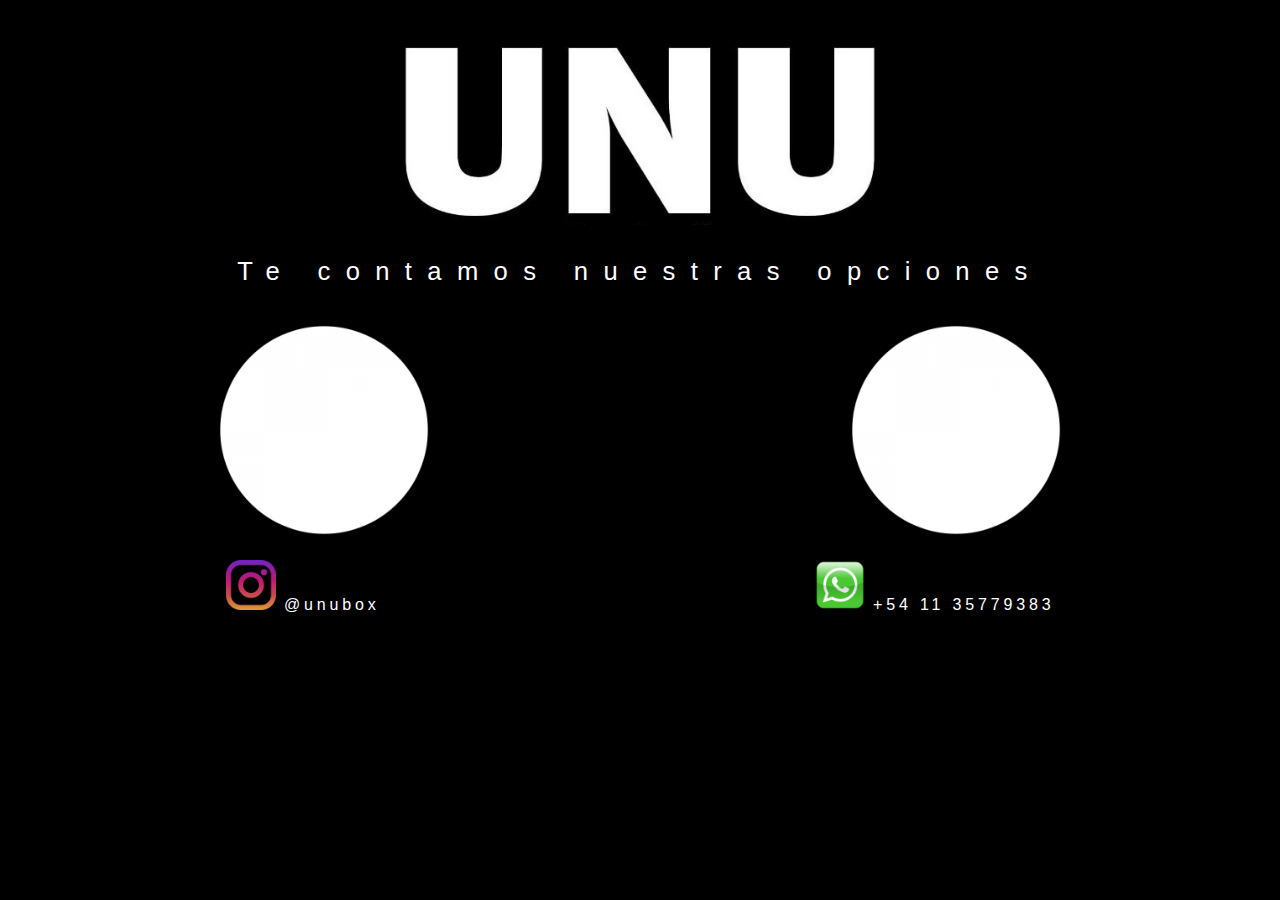
==== index.html @ adf046f2 "Add files via upload" ====
<!DOCTYPE html>
<html lang="en" dir="ltr">
<head>
  <link href="https://cdn.jsdelivr.net/npm/bootstrap@5.1.3/dist/css/bootstrap.min.css" rel="stylesheet" integrity="sha384-1BmE4kWBq78iYhFldvKuhfTAU6auU8tT94WrHftjDbrCEXSU1oBoqyl2QvZ6jIW3" crossorigin="anonymous">
  <link rel="stylesheet" href="estilo.css">
  <meta charset="utf-8">
  <meta name="description" content="Menús y viandas semanales a domicilio">
  <meta name="keywords" content="viandas, uziel utrera, gastronomia, comida gourmet, comida a domicilio, delivery de comida">
  <meta name="autor" content="Nara Utrera">
  <meta name="viewport" content="width=device-width, initial-scale=1">
  <title>UNU</title>
  </head>
  <body>
    <header>
      <img src="imagenes/logo.jpeg" alt="LOGO">
      <br>
      <!--logo de UNU general-->
    Te contamos nuestras opciones
    </header>
    <br>
    <section>
      <a class="opacidad" href="box.html" target="_blank">  <img src="imagenes/fotoprueba.png" alt="UNU box"></a>
      <!--logo en blanco de UNU box-->
    </section>
    <aside>
      <a class="opacidad" href="diario.html" target="_blank"><img src="imagenes/fotoprueba.png" alt="UNU diario"></a>
      <!--logo en naranja de UNU diario-->
    </aside>
    <br>
    <footer>
      <div class="instagram">
      <a class="opacidad" href="https://www.instagram.com/unubox" target="_blank"> <img src="imagenes/instagram.png" alt="" width="50" height=""> </a>
      @unubox
      </div>
      <div class="whatsapp">
      <a class="opacidad" href="https://wa.me/5491135779383" target="_blank">  <img src="imagenes/whatsapp.png" alt="" width="50" height=""> </a>
      +54 11 35779383
      </div>
    </footer>

  </body>
</html>
---- estilo.css ----
body {background-color: black;}
@import url('https://fonts.googleapis.com/css2?family=Merriweather+Sans:wght@700&display=swap');

header {background-color: black;
  color: white;
text-align: center;
font-size: 1.6rem;
font-family: 'Merriweather Sans', sans-serif;;
letter-spacing: 1.2vw;}
header img {width: 40%;
padding: 2%;}
section {background-color: black;
color: white;
float: left;
width: 50%;
text-align: center;}
section img {width: 40%;}
aside {background-color: black;
color: white;
float: left;
width: 50%;
text-align: center;}
aside img {width: 40%;}
footer {background-color: black;
  clear: both;
  color: white;
  text-decoration: none;}
a {text-decoration: none;}
footer {font-family: 'Merriweather Sans', sans-serif;
font-size: 1rem;
letter-spacing: 0.3vw;
display: flex;
justify-content: space-around;}
.opacidad:hover {opacity: 40%;}
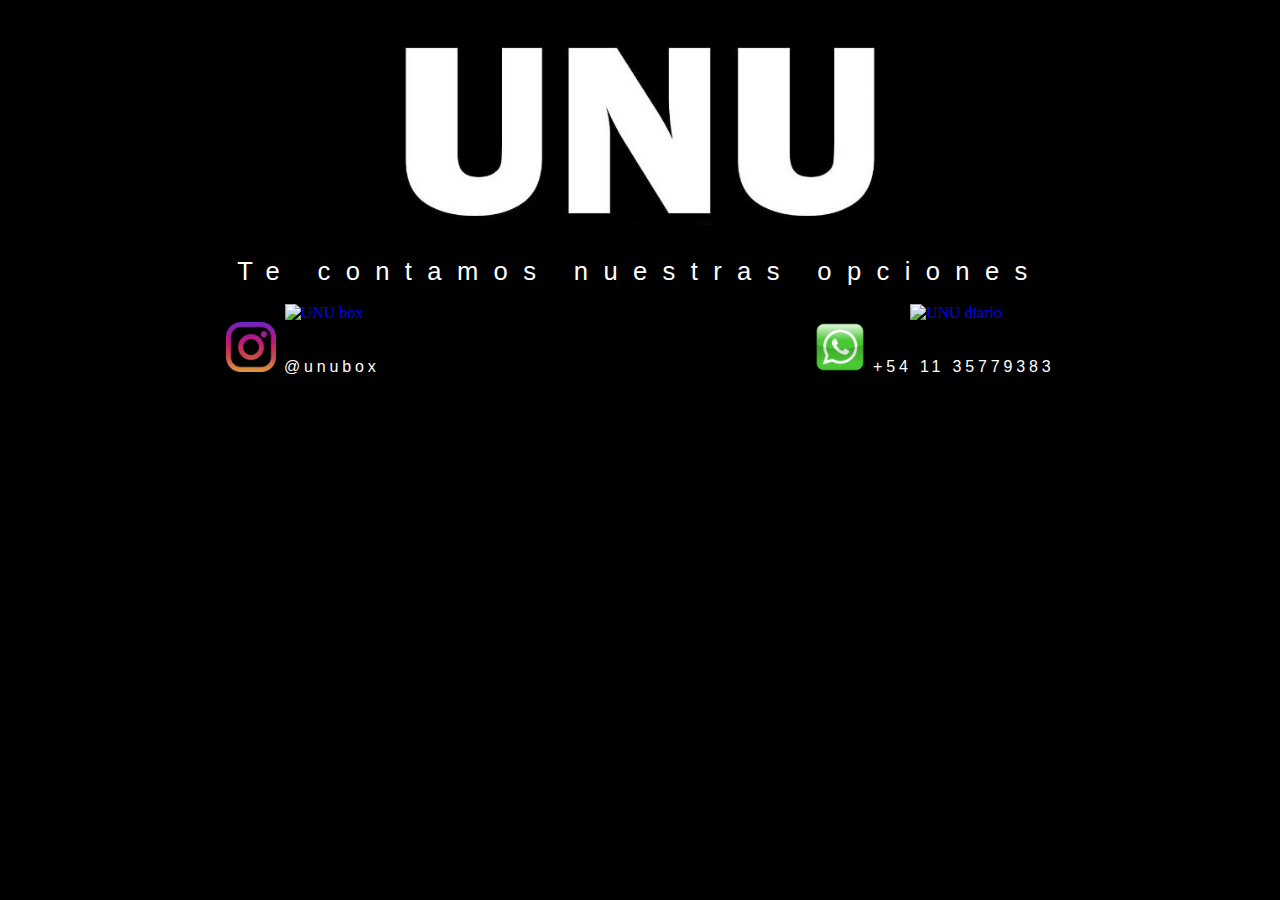
==== commit fa990b0a: "Add files via upload" ====
--- a/index.html
+++ b/index.html
@@ -19,11 +19,11 @@
     </header>
     <br>
     <section>
-      <a class="opacidad" href="box.html" target="_blank">  <img src="imagenes/fotoprueba.png" alt="UNU box"></a>
+      <a class="opacidad" href="box.html" target="_blank">  <img src="imagenes/unubox.png" alt="UNU box"></a>
       <!--logo en blanco de UNU box-->
     </section>
     <aside>
-      <a class="opacidad" href="diario.html" target="_blank"><img src="imagenes/fotoprueba.png" alt="UNU diario"></a>
+      <a class="opacidad" href="diario.html" target="_blank"><img src="imagenes/unudiario-modified.png" alt="UNU diario"></a>
       <!--logo en naranja de UNU diario-->
     </aside>
     <br>
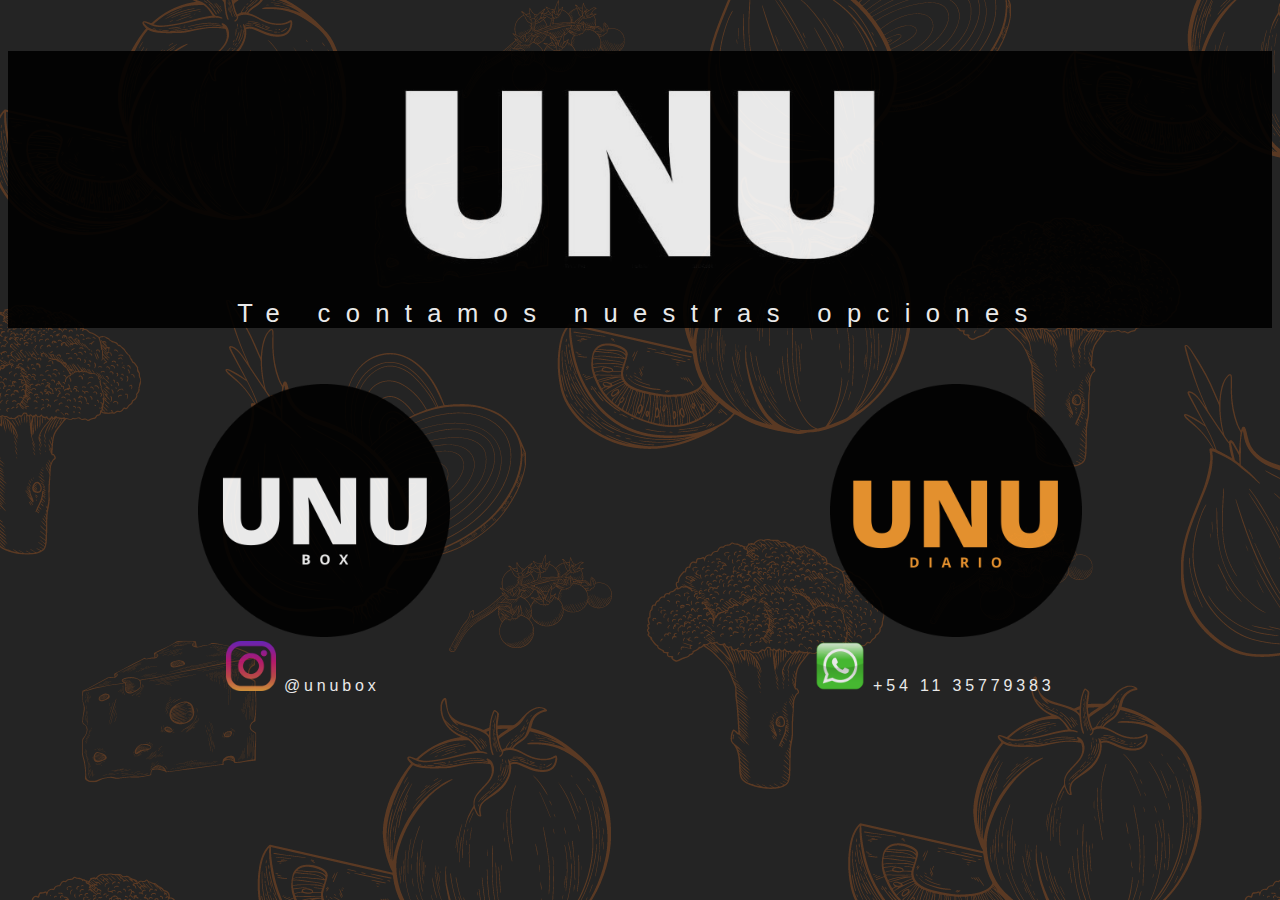
==== commit 66859f5e: "Add files via upload" ====
--- a/index.html
+++ b/index.html
@@ -28,11 +28,11 @@
     </aside>
     <br>
     <footer>
-      <div class="instagram">
+      <div>
       <a class="opacidad" href="https://www.instagram.com/unubox" target="_blank"> <img src="imagenes/instagram.png" alt="" width="50" height=""> </a>
       @unubox
       </div>
-      <div class="whatsapp">
+      <div>
       <a class="opacidad" href="https://wa.me/5491135779383" target="_blank">  <img src="imagenes/whatsapp.png" alt="" width="50" height=""> </a>
       +54 11 35779383
       </div>
--- a/estilo.css
+++ b/estilo.css
@@ -1,28 +1,31 @@
-body {background-color: black;}
+body {background-color: black;
+  background-image: url(imagenes/fondo1.png);
+  opacity: 90%;}
+
 @import url('https://fonts.googleapis.com/css2?family=Merriweather+Sans:wght@700&display=swap');
 
 header {background-color: black;
   color: white;
 text-align: center;
 font-size: 1.6rem;
-font-family: 'Merriweather Sans', sans-serif;;
-letter-spacing: 1.2vw;}
+font-family: 'Merriweather Sans', sans-serif;
+letter-spacing: 1.2vw;
+margin-top: 4%;}
 header img {width: 40%;
 padding: 2%;}
-section {background-color: black;
-color: white;
+section {color: white;
 float: left;
 width: 50%;
-text-align: center;}
+text-align: center;
+margin-top: 3%;}
 section img {width: 40%;}
-aside {background-color: black;
-color: white;
+aside {color: white;
 float: left;
 width: 50%;
-text-align: center;}
+text-align: center;
+margin-top: 3%;}
 aside img {width: 40%;}
-footer {background-color: black;
-  clear: both;
+footer {clear: both;
   color: white;
   text-decoration: none;}
 a {text-decoration: none;}
